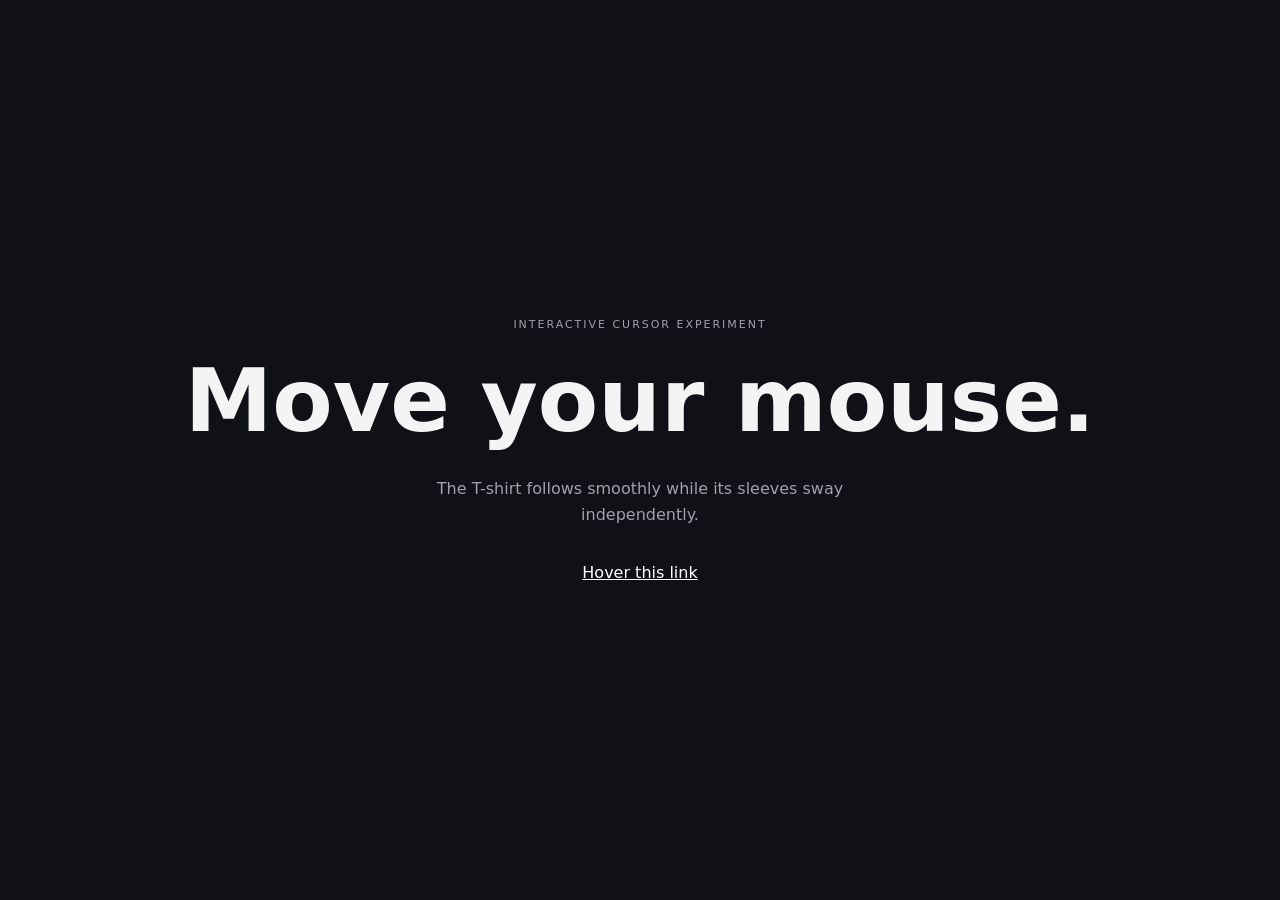
==== oss_cursor1/index.html @ 98bac519 "feat: add floating t-shirt custom cursor experiment with animated sleeves" ====
<!doctype html>
<html lang="en">
  <head>
    <meta charset="UTF-8" />
    <meta name="viewport" content="width=device-width, initial-scale=1.0" />
    <title>Floating T-shirt Cursor</title>
    <link rel="stylesheet" href="style.css" />
  </head>
  <body>
    <main class="page">
      <span class="eyebrow">INTERACTIVE CURSOR EXPERIMENT</span>
      <h1>Move your mouse.</h1>
      <p>The T-shirt follows smoothly while its sleeves sway independently.</p>
      <a href="#">Hover this link</a>
    </main>

    <div class="shirt-cursor" aria-hidden="true">
      <img class="shirt-part sleeve sleeve-left" src="sleeve-left.png" alt="" />
      <img
        class="shirt-part sleeve sleeve-right"
        src="sleeve-right.png"
        alt=""
      />
      <img class="shirt-part shirt-body" src="shirt-body.png" alt="" />
    </div>

    <script src="cursor.js"></script>
  </body>
</html>
---- oss_cursor1/style.css ----
:root {
  --cursor-size: 190px; /* Adjust the complete shirt size here */
}

* { box-sizing: border-box; }

body {
  margin: 0;
  min-height: 100vh;
  background: #101116;
  color: #f4f4f5;
  font-family: Inter, system-ui, sans-serif;
}

.page {
  min-height: 100vh;
  display: grid;
  align-content: center;
  justify-items: center;
  text-align: center;
  padding: 32px;
}

.eyebrow {
  color: #a1a1aa;
  letter-spacing: .18em;
  font-size: 11px;
}

h1 { font-size: clamp(42px, 8vw, 88px); margin: 18px 0 8px; }
p { color: #a1a1aa; max-width: 480px; line-height: 1.6; }
a { color: #fff; margin-top: 20px; }

@media (pointer: fine) {
  body, a { cursor: none; }
}

.shirt-cursor {
  position: fixed;
  left: 0;
  top: 0;
  width: var(--cursor-size);
  aspect-ratio: 1;
  pointer-events: none;
  z-index: 999999;
  opacity: 0;
  transform: translate3d(-50%, -50%, 0);
  will-change: transform;
  transition: opacity 180ms ease;
}

.shirt-cursor.is-visible { opacity: 1; }

.shirt-part {
  position: absolute;
  inset: 0;
  width: 100%;
  height: 100%;
  object-fit: contain;
  pointer-events: none;
  user-select: none;
  -webkit-user-drag: none;
  will-change: transform;
}

.sleeve-left {
  transform-origin: 31% 34%;
  z-index: 1;
}

.sleeve-right {
  transform-origin: 65% 23%;
  z-index: 1;
}

.shirt-body { z-index: 2; }

@media (pointer: coarse) {
  .shirt-cursor { display: none; }
}
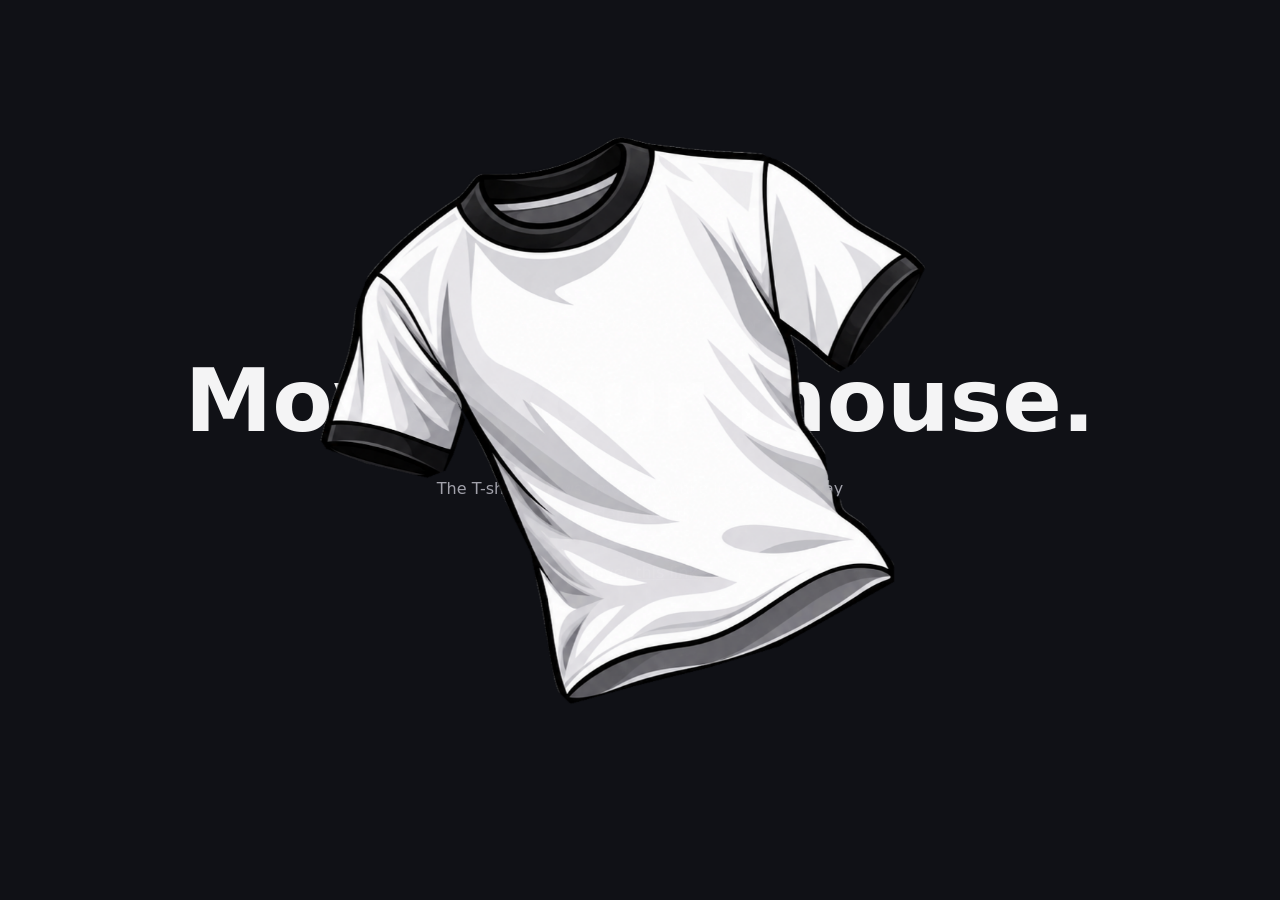
==== commit 481c46e6: "feat: add interactive custom shirt cursor components and assets" ====
--- a/oss_cursor1/index.html
+++ b/oss_cursor1/index.html
@@ -14,7 +14,7 @@
       <a href="#">Hover this link</a>
     </main>
 
-    <div class="shirt-cursor" aria-hidden="true">
+    <div class="shirt-body" aria-hidden="true">
       <img class="shirt-part sleeve sleeve-left" src="sleeve-left.png" alt="" />
       <img
         class="shirt-part sleeve sleeve-right"
